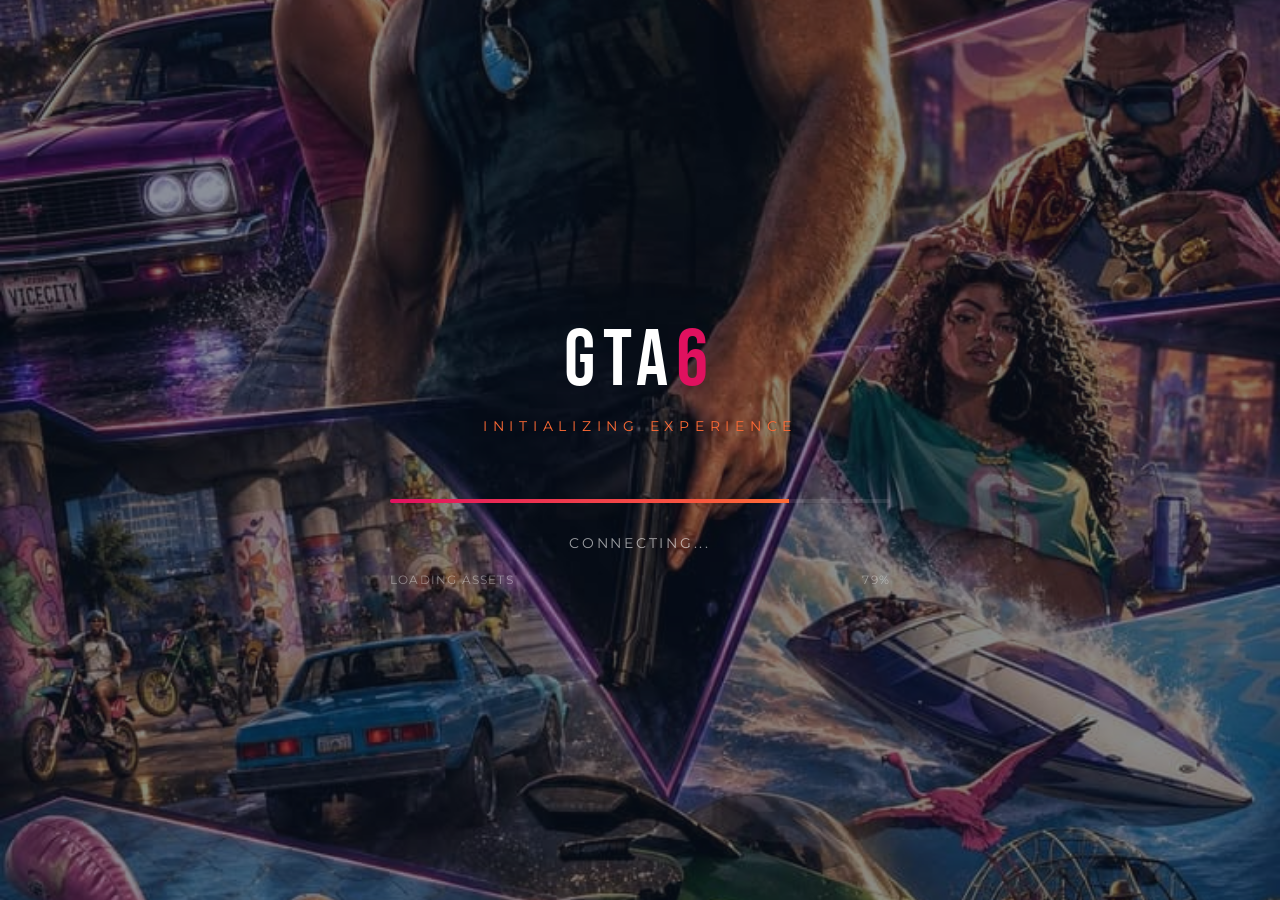
==== loading.html @ 0dacd25c "Add files via upload" ====
<!DOCTYPE html>
<html lang="en">
<head>
    <meta charset="UTF-8">
    <meta name="viewport" content="width=device-width, initial-scale=1.0">
    <title>GTA6 — Loading Experience</title>
    <meta name="description" content="Loading GTA6 experience.">
    <link rel="preconnect" href="https://fonts.googleapis.com">
    <link rel="preconnect" href="https://fonts.gstatic.com" crossorigin>
    <link href="https://fonts.googleapis.com/css2?family=Bebas+Neue&family=Montserrat:wght@400;600&display=swap" rel="stylesheet">
    <style>
        * {
            margin: 0;
            padding: 0;
            box-sizing: border-box;
        }

        :root {
            --luxury-pink: #e0115f;
            --luxury-orange: #ff6b35;
            --navy: #0a1628;
            --font-display: 'Bebas Neue', sans-serif;
            --font-body: 'Montserrat', sans-serif;
        }

        body {
            font-family: var(--font-body);
            min-height: 100vh;
            background: url('load.jpg') center/cover no-repeat;
            display: flex;
            align-items: center;
            justify-content: center;
            position: relative;
            overflow: hidden;
        }

        body::before {
            content: '';
            position: absolute;
            inset: 0;
            background: rgba(10, 22, 40, 0.475);
        }

        .loading-container {
            position: relative;
            z-index: 2;
            text-align: center;
            width: 90%;
            max-width: 500px;
        }

        .loading-logo {
            font-family: var(--font-display);
            font-size: 5rem;
            color: #fff;
            margin-bottom: 0.5rem;
            letter-spacing: 0.1em;
        }

        .loading-logo span {
            color: var(--luxury-pink);
        }

        .loading-title {
            font-family: var(--font-body);
            font-size: 0.9rem;
            letter-spacing: 0.4em;
            color: var(--luxury-orange);
            margin-bottom: 4rem;
            text-transform: uppercase;
        }

        .loading-bar-container {
            width: 100%;
            height: 4px;
            background: rgba(255, 255, 255, 0.1);
            margin-bottom: 2rem;
            position: relative;
            overflow: hidden;
            border-radius: 2px;
        }

        .loading-bar {
            height: 100%;
            width: 0%;
            background: linear-gradient(90deg, var(--luxury-pink), var(--luxury-orange));
            box-shadow: 0 0 10px rgba(224, 17, 95, 0.5);
            transition: width 0.3s ease;
        }

        .loading-text {
            font-family: var(--font-body);
            font-size: 0.85rem;
            color: rgba(255, 255, 255, 0.6);
            letter-spacing: 0.2em;
            text-transform: uppercase;
            min-height: 1.5em;
        }

        .loading-stats {
            display: flex;
            justify-content: space-between;
            margin-top: 1rem;
            font-size: 0.75rem;
            color: rgba(255, 255, 255, 0.4);
            letter-spacing: 0.1em;
        }

        /* Particle effect */
        .particle {
            position: absolute;
            width: 2px;
            height: 2px;
            background: var(--luxury-pink);
            border-radius: 50%;
            opacity: 0;
            animation: float 4s infinite;
            box-shadow: 0 0 6px var(--luxury-pink);
        }

        @keyframes float {
            0% { opacity: 0; transform: translateY(100vh); }
            50% { opacity: 1; }
            100% { opacity: 0; transform: translateY(-100vh); }
        }
    </style>
</head>
<body>

    <div class="loading-container">
        <div class="loading-logo">GTA<span>6</span></div>
        <div class="loading-title">INITIALIZING EXPERIENCE</div>
        
        <div class="loading-bar-container">
            <div class="loading-bar" id="load-bar"></div>
        </div>
        
        <div class="loading-text" id="load-msg">Loading city...</div>
        <div class="loading-stats">
            <span>LOADING ASSETS</span>
            <span id="load-percent">0%</span>
        </div>
    </div>

    <script>
        // Create particles
        for (let i = 0; i < 30; i++) {
            const p = document.createElement('div');
            p.className = 'particle';
            p.style.left = Math.random() * 100 + '%';
            p.style.animationDelay = Math.random() * 5 + 's';
            p.style.animationDuration = (4 + Math.random() * 4) + 's';
            document.body.appendChild(p);
        }

        // Loading sequence
        const bar = document.getElementById('load-bar');
        const msg = document.getElementById('load-msg');
        const percent = document.getElementById('load-percent');
        
        const messages = ['Loading city...', 'Connecting...', 'Initializing systems...', 'Almost ready...'];
        let progress = 0;
        let msgIdx = 0;
        
        const msgInterval = setInterval(() => {
            msgIdx = (msgIdx + 1) % messages.length;
            msg.textContent = messages[msgIdx];
        }, 1200);
        
        const loadInterval = setInterval(() => {
            progress += Math.random() * 8 + 5;
            
            if (progress >= 100) {
                progress = 100;
                clearInterval(loadInterval);
                clearInterval(msgInterval);
                percent.textContent = '100%';
                
                // Redirect to main page
                setTimeout(() => {
                    window.location.href = 'main.html';
                }, 800);
            } else {
                bar.style.width = progress + '%';
                percent.textContent = Math.floor(progress) + '%';
            }
        }, 150);
    </script>

</body>
</html>
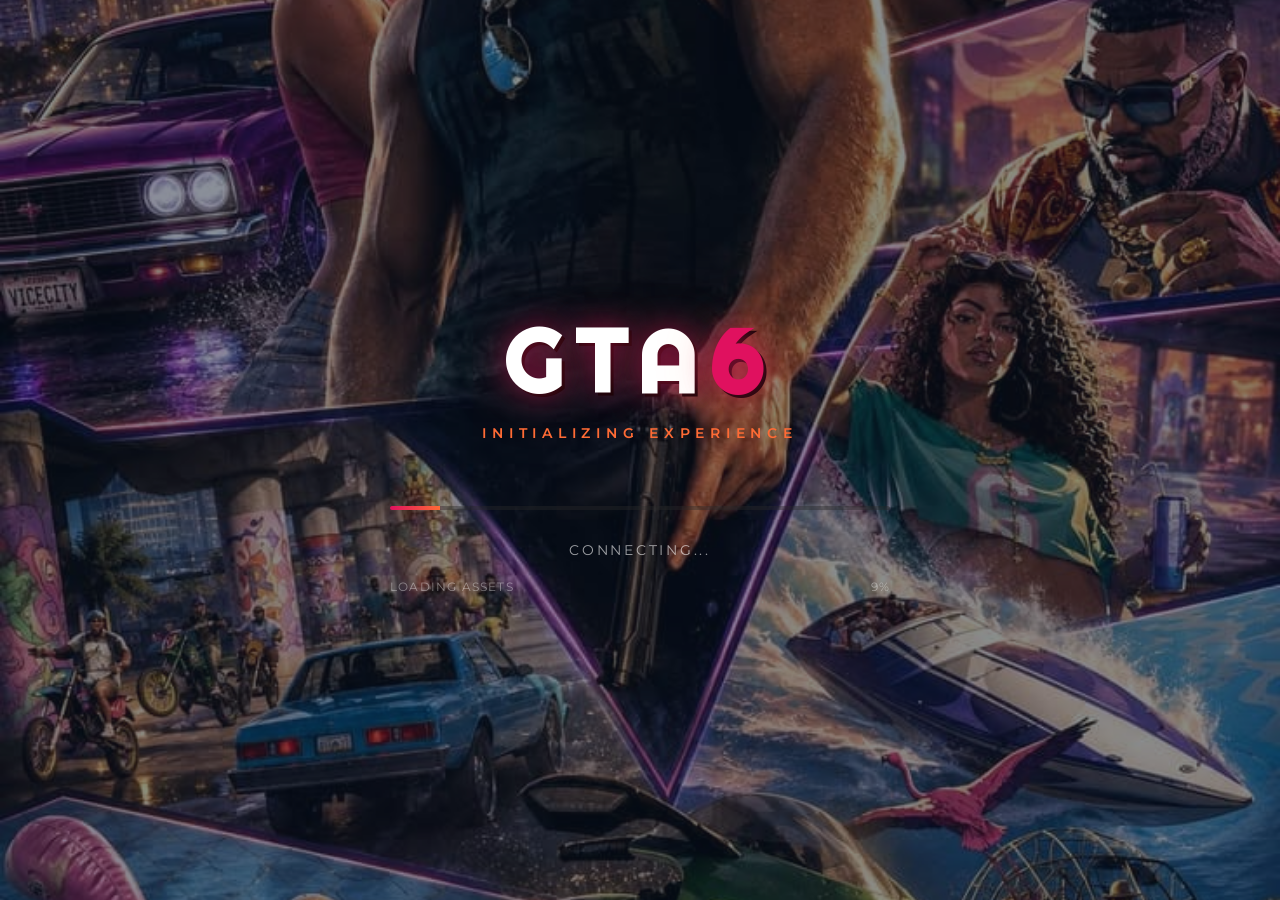
==== commit c6591e92: "Update loading page to take 10 seconds and add better typography" ====
--- a/loading.html
+++ b/loading.html
@@ -7,7 +7,7 @@
     <meta name="description" content="Loading GTA6 experience.">
     <link rel="preconnect" href="https://fonts.googleapis.com">
     <link rel="preconnect" href="https://fonts.gstatic.com" crossorigin>
-    <link href="https://fonts.googleapis.com/css2?family=Bebas+Neue&family=Montserrat:wght@400;600&display=swap" rel="stylesheet">
+    <link href="https://fonts.googleapis.com/css2?family=Bebas+Neue&family=Righteous&family=Montserrat:wght@400;600&display=swap" rel="stylesheet">
     <style>
         * {
             margin: 0;
@@ -20,6 +20,7 @@
             --luxury-orange: #ff6b35;
             --navy: #0a1628;
             --font-display: 'Bebas Neue', sans-serif;
+            --font-gta: 'Righteous', sans-serif;
             --font-body: 'Montserrat', sans-serif;
         }
 
@@ -50,15 +51,27 @@
         }
 
         .loading-logo {
-            font-family: var(--font-display);
-            font-size: 5rem;
+            font-family: var(--font-gta);
+            font-size: 5.5rem;
             color: #fff;
             margin-bottom: 0.5rem;
-            letter-spacing: 0.1em;
+            letter-spacing: 0.15em;
+            text-shadow: 
+                0 0 30px rgba(224, 17, 95, 0.6),
+                0 0 60px rgba(255, 107, 53, 0.3),
+                3px 3px 0px #000;
+            font-weight: 900;
+            text-transform: uppercase;
+            animation: glow-load 3s ease-in-out infinite;
         }
 
         .loading-logo span {
             color: var(--luxury-pink);
+        }
+
+        @keyframes glow-load {
+            0%, 100% { text-shadow: 0 0 30px rgba(224, 17, 95, 0.6), 0 0 60px rgba(255, 107, 53, 0.3), 3px 3px 0px #000; }
+            50% { text-shadow: 0 0 40px rgba(224, 17, 95, 0.8), 0 0 80px rgba(255, 107, 53, 0.5), 3px 3px 0px #000; }
         }
 
         .loading-title {
@@ -68,6 +81,7 @@
             color: var(--luxury-orange);
             margin-bottom: 4rem;
             text-transform: uppercase;
+            font-weight: 600;
         }
 
         .loading-bar-container {
@@ -78,6 +92,7 @@
             position: relative;
             overflow: hidden;
             border-radius: 2px;
+            box-shadow: inset 0 0 10px rgba(0, 0, 0, 0.5);
         }
 
         .loading-bar {
@@ -95,6 +110,12 @@
             letter-spacing: 0.2em;
             text-transform: uppercase;
             min-height: 1.5em;
+            animation: pulse-text 1.2s ease-in-out infinite;
+        }
+
+        @keyframes pulse-text {
+            0%, 100% { opacity: 0.6; }
+            50% { opacity: 1; }
         }
 
         .loading-stats {
@@ -153,7 +174,7 @@
             document.body.appendChild(p);
         }
 
-        // Loading sequence
+        // Loading sequence - 10 seconds total
         const bar = document.getElementById('load-bar');
         const msg = document.getElementById('load-msg');
         const percent = document.getElementById('load-percent');
@@ -168,23 +189,24 @@
         }, 1200);
         
         const loadInterval = setInterval(() => {
-            progress += Math.random() * 8 + 5;
+            progress += Math.random() * 2.5 + 1; // Slower progression for 10 seconds
             
             if (progress >= 100) {
                 progress = 100;
                 clearInterval(loadInterval);
                 clearInterval(msgInterval);
                 percent.textContent = '100%';
+                msg.textContent = 'Ready...';
                 
-                // Redirect to main page
+                // Redirect to main page after 10 seconds total
                 setTimeout(() => {
                     window.location.href = 'main.html';
-                }, 800);
+                }, 500);
             } else {
                 bar.style.width = progress + '%';
                 percent.textContent = Math.floor(progress) + '%';
             }
-        }, 150);
+        }, 300); // Adjusted interval for 10 second total load time
     </script>
 
 </body>
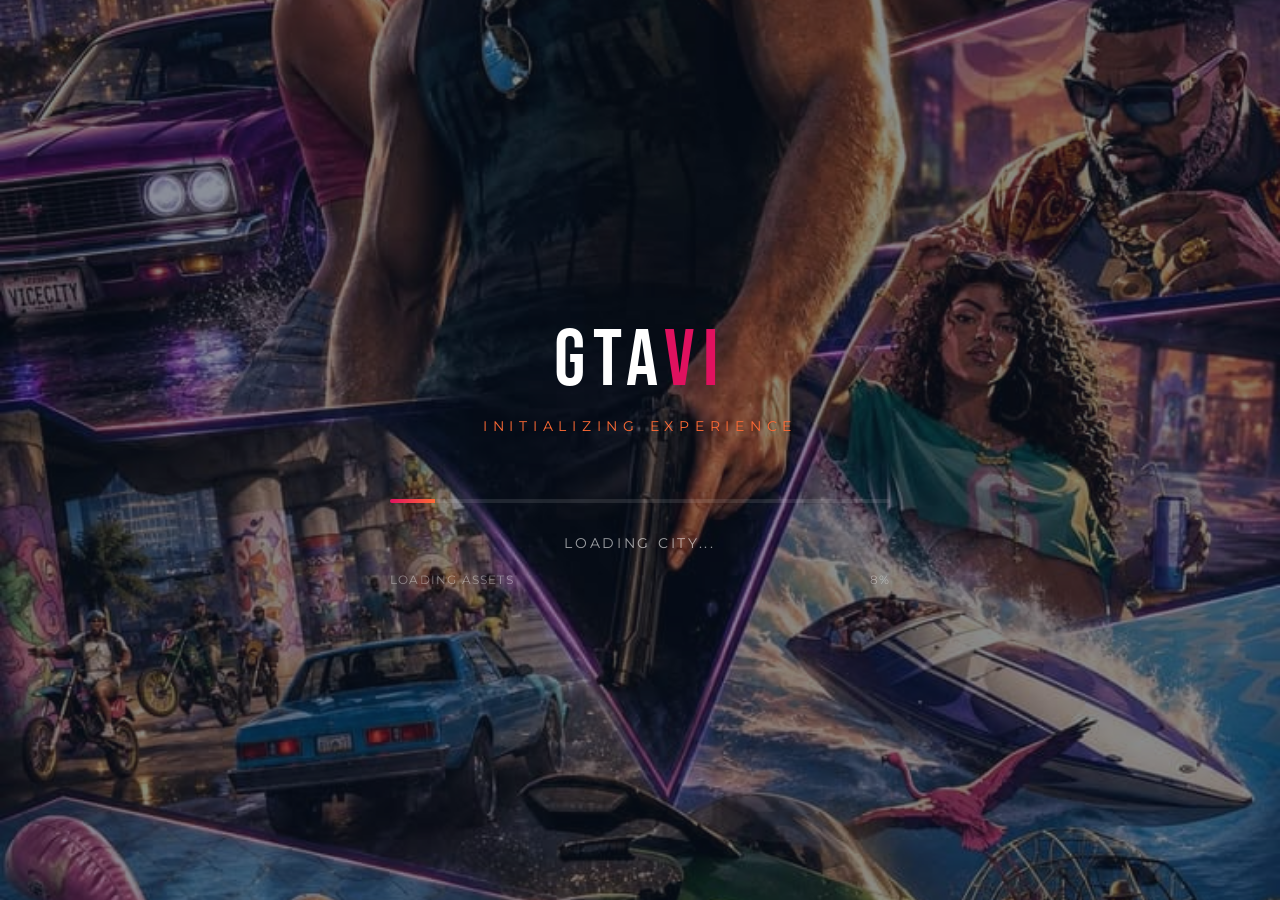
==== commit d21e0bb8: "Restore loading.html to original design with 10-second load time and GTAVI" ====
--- a/loading.html
+++ b/loading.html
@@ -7,7 +7,7 @@
     <meta name="description" content="Loading GTA6 experience.">
     <link rel="preconnect" href="https://fonts.googleapis.com">
     <link rel="preconnect" href="https://fonts.gstatic.com" crossorigin>
-    <link href="https://fonts.googleapis.com/css2?family=Bebas+Neue&family=Righteous&family=Montserrat:wght@400;600&display=swap" rel="stylesheet">
+    <link href="https://fonts.googleapis.com/css2?family=Bebas+Neue&family=Montserrat:wght@400;600&display=swap" rel="stylesheet">
     <style>
         * {
             margin: 0;
@@ -20,7 +20,6 @@
             --luxury-orange: #ff6b35;
             --navy: #0a1628;
             --font-display: 'Bebas Neue', sans-serif;
-            --font-gta: 'Righteous', sans-serif;
             --font-body: 'Montserrat', sans-serif;
         }
 
@@ -51,27 +50,15 @@
         }
 
         .loading-logo {
-            font-family: var(--font-gta);
-            font-size: 5.5rem;
+            font-family: var(--font-display);
+            font-size: 5rem;
             color: #fff;
             margin-bottom: 0.5rem;
-            letter-spacing: 0.15em;
-            text-shadow: 
-                0 0 30px rgba(224, 17, 95, 0.6),
-                0 0 60px rgba(255, 107, 53, 0.3),
-                3px 3px 0px #000;
-            font-weight: 900;
-            text-transform: uppercase;
-            animation: glow-load 3s ease-in-out infinite;
+            letter-spacing: 0.1em;
         }
 
         .loading-logo span {
             color: var(--luxury-pink);
-        }
-
-        @keyframes glow-load {
-            0%, 100% { text-shadow: 0 0 30px rgba(224, 17, 95, 0.6), 0 0 60px rgba(255, 107, 53, 0.3), 3px 3px 0px #000; }
-            50% { text-shadow: 0 0 40px rgba(224, 17, 95, 0.8), 0 0 80px rgba(255, 107, 53, 0.5), 3px 3px 0px #000; }
         }
 
         .loading-title {
@@ -81,7 +68,6 @@
             color: var(--luxury-orange);
             margin-bottom: 4rem;
             text-transform: uppercase;
-            font-weight: 600;
         }
 
         .loading-bar-container {
@@ -92,7 +78,6 @@
             position: relative;
             overflow: hidden;
             border-radius: 2px;
-            box-shadow: inset 0 0 10px rgba(0, 0, 0, 0.5);
         }
 
         .loading-bar {
@@ -110,12 +95,6 @@
             letter-spacing: 0.2em;
             text-transform: uppercase;
             min-height: 1.5em;
-            animation: pulse-text 1.2s ease-in-out infinite;
-        }
-
-        @keyframes pulse-text {
-            0%, 100% { opacity: 0.6; }
-            50% { opacity: 1; }
         }
 
         .loading-stats {
@@ -149,7 +128,7 @@
 <body>
 
     <div class="loading-container">
-        <div class="loading-logo">GTA<span>6</span></div>
+        <div class="loading-logo">GTA<span>VI</span></div>
         <div class="loading-title">INITIALIZING EXPERIENCE</div>
         
         <div class="loading-bar-container">
@@ -189,24 +168,23 @@
         }, 1200);
         
         const loadInterval = setInterval(() => {
-            progress += Math.random() * 2.5 + 1; // Slower progression for 10 seconds
+            progress += Math.random() * 2.5 + 1; // Slower for 10 seconds
             
             if (progress >= 100) {
                 progress = 100;
                 clearInterval(loadInterval);
                 clearInterval(msgInterval);
                 percent.textContent = '100%';
-                msg.textContent = 'Ready...';
                 
-                // Redirect to main page after 10 seconds total
+                // Redirect to main page after 10 seconds
                 setTimeout(() => {
                     window.location.href = 'main.html';
-                }, 500);
+                }, 800);
             } else {
                 bar.style.width = progress + '%';
                 percent.textContent = Math.floor(progress) + '%';
             }
-        }, 300); // Adjusted interval for 10 second total load time
+        }, 300);
     </script>
 
 </body>
